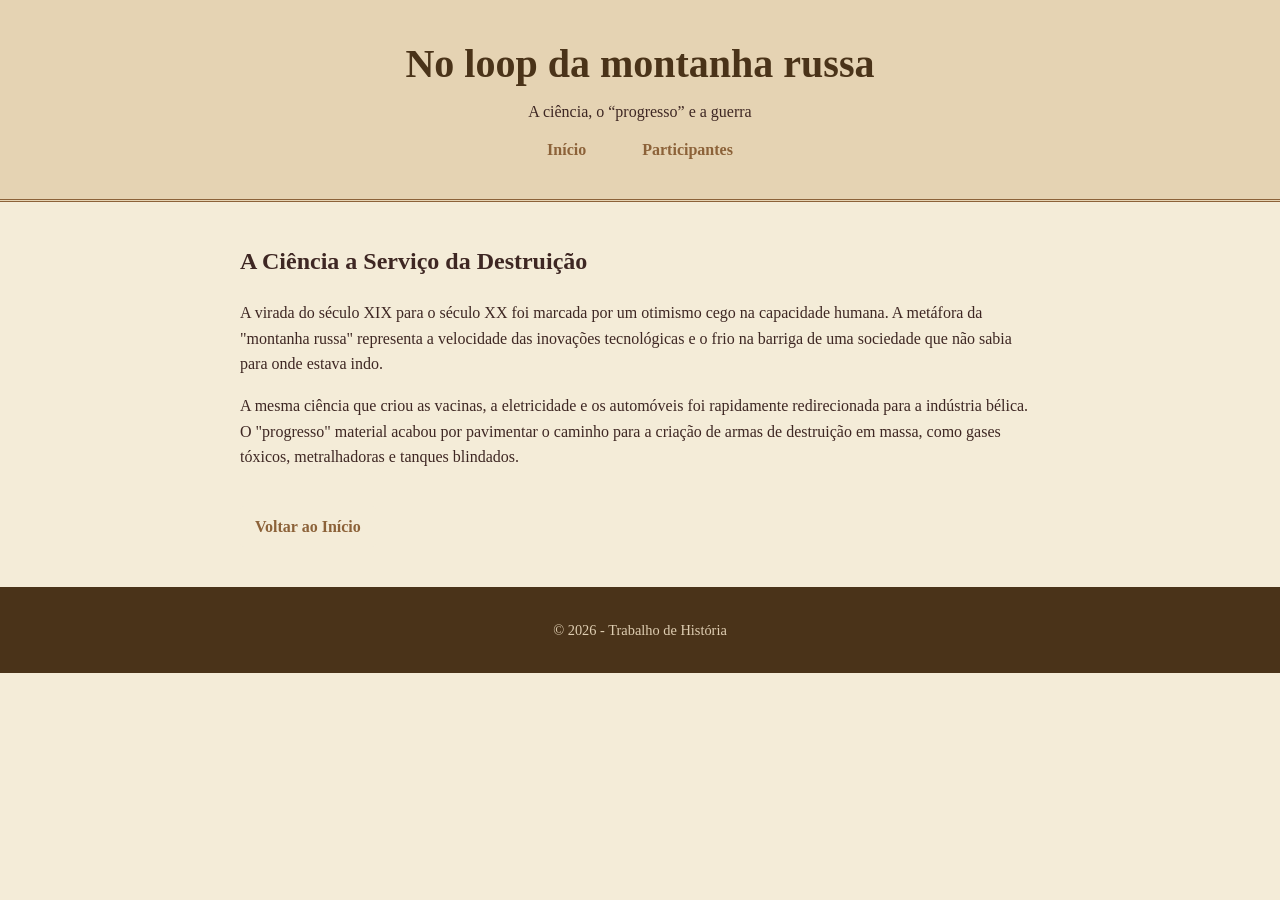
==== aula6.html @ 851b8ea5 "commit" ====
<!DOCTYPE html>
<html lang="pt-BR">
<head>
    <meta charset="UTF-8">
        <meta name="viewport" content="width=device-width, initial-scale=1.0">
            <title>Aula 6 - A Ciência e a Guerra</title>
                <link rel="stylesheet" href="style.css">
                </head>
                <body>

                    <header>
                            <h1>No loop da montanha russa</h1>
                                    <p>A ciência, o “progresso” e a guerra</p>
                                            <nav>
                                                        <a href="index.html">Início</a>
                                                                    <a href="participantes.html">Participantes</a>
                                                                            </nav>
                                                                                </header>

                                                                                    <main style="max-width: 800px; margin: 40px auto; padding: 0 20px; line-height: 1.6;">
                                                                                            <h2>A Ciência a Serviço da Destruição</h2>
                                                                                                    <p>A virada do século XIX para o século XX foi marcada por um otimismo cego na capacidade humana. A metáfora da "montanha russa" representa a velocidade das inovações tecnológicas e o frio na barriga de uma sociedade que não sabia para onde estava indo.</p>
                                                                                                            <p>A mesma ciência que criou as vacinas, a eletricidade e os automóveis foi rapidamente redirecionada para a indústria bélica. O "progresso" material acabou por pavimentar o caminho para a criação de armas de destruição em massa, como gases tóxicos, metralhadoras e tanques blindados.</p>
                                                                                                                    
                                                                                                                            <a href="index.html" class="btn" style="margin-top: 20px;">Voltar ao Início</a>
                                                                                                                                </main>

                                                                                                                                    <footer>
                                                                                                                                            <p>&copy; 2026 - Trabalho de História</p>
                                                                                                                                                </footer>

                                                                                                                                                </body>
                                                                                                                                                </html>
---- style.css ----
/* Configurações Gerais - Estilo Envelhecido/Sepia */
body {
    margin: 0;
        padding: 0;
            font-family: 'Georgia', serif; /* Fonte serifada lembra livros/jornais antigos */
                background-color: #f4ecd8; /* Cor de papel antigo */
                    color: #3e2723; /* Marrom escuro para o texto */
                    }

                    header {
                        text-align: center;
                            padding: 40px 20px;
                                background-color: #e5d3b3;
                                    border-bottom: 3px double #8c6239;
                                    }

                                    header h1 {
                                        margin: 0 0 10px 0;
                                            font-size: 2.5rem;
                                                color: #4a3319;
                                                }

                                                nav {
                                                    margin-top: 20px;
                                                    }

                                                    nav a {
                                                        text-decoration: none;
                                                            color: #8c6239;
                                                                font-weight: bold;
                                                                    margin: 0 15px;
                                                                        padding: 5px 10px;
                                                                            border: 1px solid transparent;
                                                                                transition: 0.3s;
                                                                                }

                                                                                nav a:hover, nav a.active {
                                                                                    border-bottom: 2px solid #4a3319;
                                                                                        color: #4a3319;
                                                                                        }

                                                                                        /* Grid de Layout dos Cards */
                                                                                        .container {
                                                                                            display: flex;
                                                                                                flex-wrap: wrap;
                                                                                                    justify-content: center;
                                                                                                        gap: 30px;
                                                                                                            padding: 50px 20px;
                                                                                                                max-width: 1200px;
                                                                                                                    margin: 0 auto;
                                                                                                                    }

                                                                                                                    /* EFEITO FLIP CARD (Girar o Card) */
                                                                                                                    .flip-card {
                                                                                                                        background-color: transparent;
                                                                                                                            width: 280px;
                                                                                                                                height: 350px;
                                                                                                                                    perspective: 1000px; /* Cria o efeito 3D de profundidade */
                                                                                                                                    }

                                                                                                                                    .flip-card-inner {
                                                                                                                                        position: relative;
                                                                                                                                            width: 100%;
                                                                                                                                                height: 100%;
                                                                                                                                                    text-align: center;
                                                                                                                                                        transition: transform 0.6s;
                                                                                                                                                            transform-style: preserve-3d;
                                                                                                                                                                box-shadow: 0 4px 8px rgba(0,0,0,0.2);
                                                                                                                                                                    border: 1px solid #d1b894;
                                                                                                                                                                        border-radius: 8px;
                                                                                                                                                                        }

                                                                                                                                                                        /* Quando passa o mouse, o card gira 180 graus */
                                                                                                                                                                        .flip-card:hover .flip-card-inner {
                                                                                                                                                                            transform: rotateY(180deg);
                                                                                                                                                                            }

                                                                                                                                                                            .flip-card-front, .flip-card-back {
                                                                                                                                                                                position: absolute;
                                                                                                                                                                                    width: 100%;
                                                                                                                                                                                        height: 100%;
                                                                                                                                                                                            -webkit-backface-visibility: hidden; /* Esconde a parte de trás enquanto gira */
                                                                                                                                                                                                backface-visibility: hidden;
                                                                                                                                                                                                    display: flex;
                                                                                                                                                                                                        flex-direction: column;
                                                                                                                                                                                                            justify-content: center;
                                                                                                                                                                                                                align-items: center;
                                                                                                                                                                                                                    padding: 20px;
                                                                                                                                                                                                                        box-sizing: border-box;
                                                                                                                                                                                                                            border-radius: 8px;
                                                                                                                                                                                                                            }

                                                                                                                                                                                                                            /* Frente do Card */
                                                                                                                                                                                                                            .flip-card-front {
                                                                                                                                                                                                                                background-color: #dfceb2;
                                                                                                                                                                                                                                    color: #4a3319;
                                                                                                                                                                                                                                    }

                                                                                                                                                                                                                                    .flip-card-front h2 {
                                                                                                                                                                                                                                        font-size: 1.5rem;
                                                                                                                                                                                                                                            border-bottom: 2px solid #8c6239;
                                                                                                                                                                                                                                                padding-bottom: 5px;
                                                                                                                                                                                                                                                    margin-bottom: 15px;
                                                                                                                                                                                                                                                    }

                                                                                                                                                                                                                                                    /* Verso do Card */
                                                                                                                                                                                                                                                    .flip-card-back {
                                                                                                                                                                                                                                                        background-color: #8c6239;
                                                                                                                                                                                                                                                            color: #f4ecd8;
                                                                                                                                                                                                                                                                transform: rotateY(180deg); /* Já começa invertido */
                                                                                                                                                                                                                                                                }

                                                                                                                                                                                                                                                                .flip-card-back p {
                                                                                                                                                                                                                                                                    font-size: 0.95rem;
                                                                                                                                                                                                                                                                        line-height: 1.4;
                                                                                                                                                                                                                                                                            margin-bottom: 20px;
                                                                                                                                                                                                                                                                            }

                                                                                                                                                                                                                                                                            /* Botão dentro do card */
                                                                                                                                                                                                                                                                            .btn {
                                                                                                                                                                                                                                                                                display: inline-block;
                                                                                                                                                                                                                                                                                    padding: 8px 15px;
                                                                                                                                                                                                                                                                                        background-color: #f4ecd8;
                                                                                                                                                                                                                                                                                            color: #8c6239;
                                                                                                                                                                                                                                                                                                text-decoration: none;
                                                                                                                                                                                                                                                                                                    font-weight: bold;
                                                                                                                                                                                                                                                                                                        border-radius: 4px;
                                                                                                                                                                                                                                                                                                            transition: 0.3s;
                                                                                                                                                                                                                                                                                                            }

                                                                                                                                                                                                                                                                                                            .btn:hover {
                                                                                                                                                                                                                                                                                                                background-color: #4a3319;
                                                                                                                                                                                                                                                                                                                    color: #f4ecd8;
                                                                                                                                                                                                                                                                                                                    }

                                                                                                                                                                                                                                                                                                                    footer {
                                                                                                                                                                                                                                                                                                                        text-align: center;
                                                                                                                                                                                                                                                                                                                            padding: 20px;
                                                                                                                                                                                                                                                                                                                                background-color: #4a3319;
                                                                                                                                                                                                                                                                                                                                    color: #dfceb2;
                                                                                                                                                                                                                                                                                                                                        font-size: 0.9rem;
                                                                                                                                                                                                                                                                                                                                        }
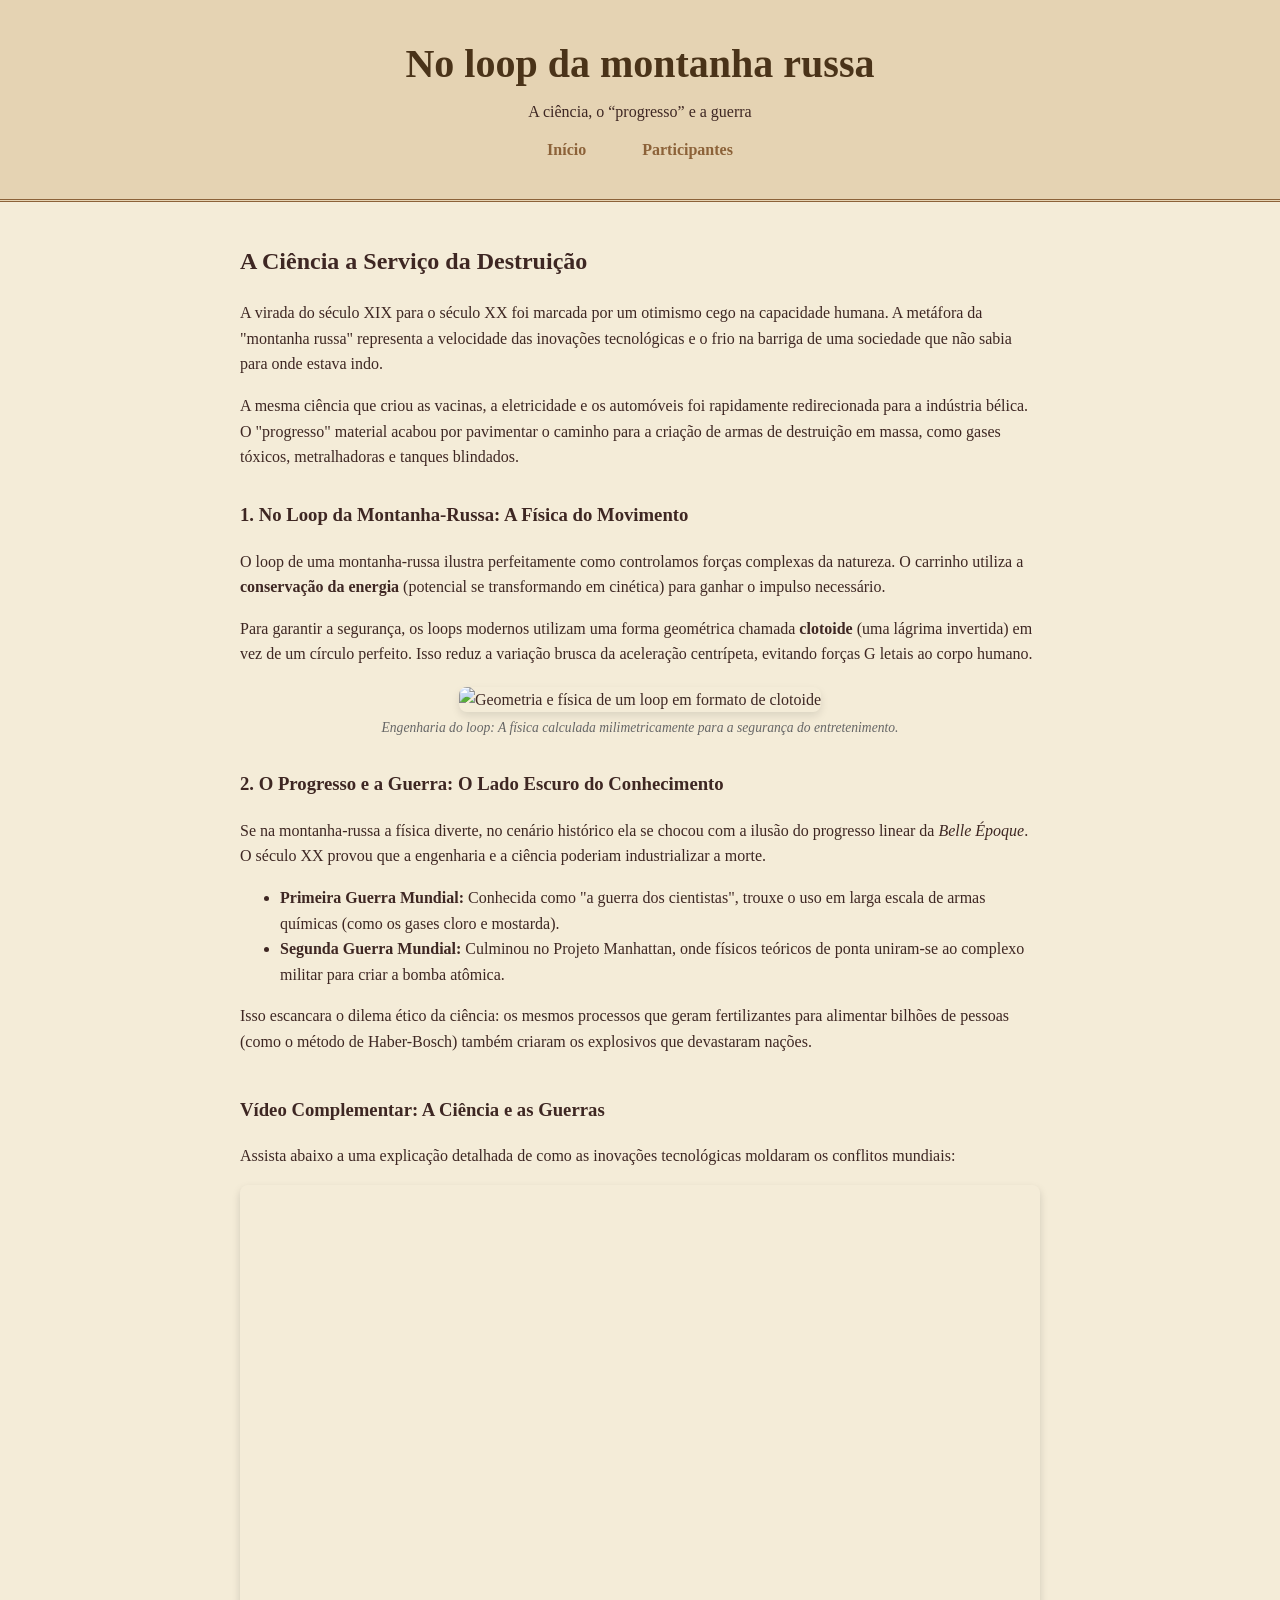
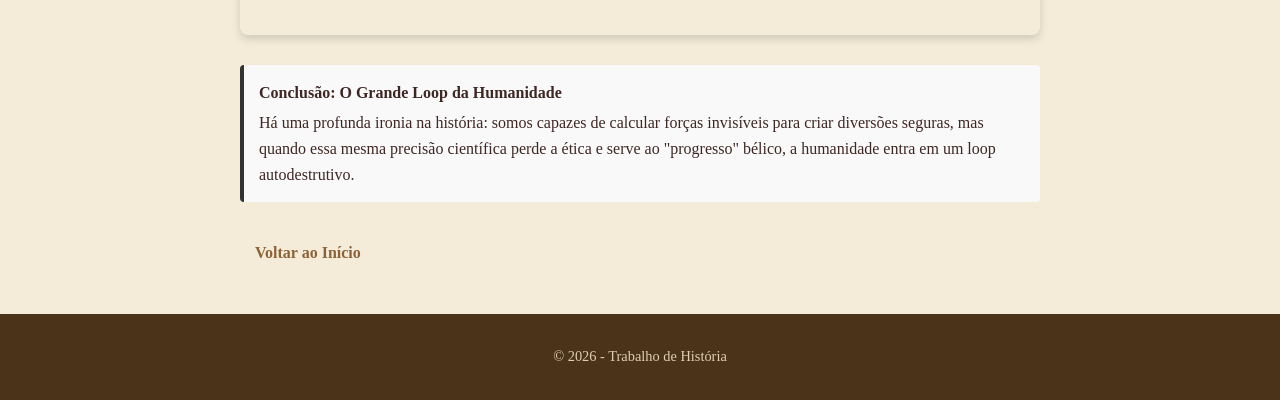
==== commit c962491b: "commit" ====
--- a/aula6.html
+++ b/aula6.html
@@ -2,33 +2,76 @@
 <html lang="pt-BR">
 <head>
     <meta charset="UTF-8">
-        <meta name="viewport" content="width=device-width, initial-scale=1.0">
-            <title>Aula 6 - A Ciência e a Guerra</title>
-                <link rel="stylesheet" href="style.css">
-                </head>
-                <body>
+    <meta name="viewport" content="width=device-width, initial-scale=1.0">
+    <title>Aula 6 - A Ciência e a Guerra</title>
+    <link rel="stylesheet" href="style.css">
+</head>
+<body>
 
-                    <header>
-                            <h1>No loop da montanha russa</h1>
-                                    <p>A ciência, o “progresso” e a guerra</p>
-                                            <nav>
-                                                        <a href="index.html">Início</a>
-                                                                    <a href="participantes.html">Participantes</a>
-                                                                            </nav>
-                                                                                </header>
+    <header>
+        <h1>No loop da montanha russa</h1>
+        <p>A ciência, o “progresso” e a guerra</p>
+        <nav>
+            <a href="index.html">Início</a>
+            <a href="participantes.html">Participantes</a>
+        </nav>
+    </header>
 
-                                                                                    <main style="max-width: 800px; margin: 40px auto; padding: 0 20px; line-height: 1.6;">
-                                                                                            <h2>A Ciência a Serviço da Destruição</h2>
-                                                                                                    <p>A virada do século XIX para o século XX foi marcada por um otimismo cego na capacidade humana. A metáfora da "montanha russa" representa a velocidade das inovações tecnológicas e o frio na barriga de uma sociedade que não sabia para onde estava indo.</p>
-                                                                                                            <p>A mesma ciência que criou as vacinas, a eletricidade e os automóveis foi rapidamente redirecionada para a indústria bélica. O "progresso" material acabou por pavimentar o caminho para a criação de armas de destruição em massa, como gases tóxicos, metralhadoras e tanques blindados.</p>
-                                                                                                                    
-                                                                                                                            <a href="index.html" class="btn" style="margin-top: 20px;">Voltar ao Início</a>
-                                                                                                                                </main>
+    <main style="max-width: 800px; margin: 40px auto; padding: 0 20px; line-height: 1.6;">
+        
+        <section>
+            <h2>A Ciência a Serviço da Destruição</h2>
+            <p>A virada do século XIX para o século XX foi marcada por um otimismo cego na capacidade humana. A metáfora da "montanha russa" representa a velocidade das inovações tecnológicas e o frio na barriga de uma sociedade que não sabia para onde estava indo.</p>
+            <p>A mesma ciência que criou as vacinas, a eletricidade e os automóveis foi rapidamente redirecionada para a indústria bélica. O "progresso" material acabou por pavimentar o caminho para a criação de armas de destruição em massa, como gases tóxicos, metralhadoras e tanques blindados.</p>
+        </section>
 
-                                                                                                                                    <footer>
-                                                                                                                                            <p>&copy; 2026 - Trabalho de História</p>
-                                                                                                                                                </footer>
+        <section style="margin-top: 30px;">
+            <h3>1. No Loop da Montanha-Russa: A Física do Movimento</h3>
+            <p>O loop de uma montanha-russa ilustra perfeitamente como controlamos forças complexas da natureza. O carrinho utiliza a <strong>conservação da energia</strong> (potencial se transformando em cinética) para ganhar o impulso necessário.</p>
+            <p>Para garantir a segurança, os loops modernos utilizam uma forma geométrica chamada <strong>clotoide</strong> (uma lágrima invertida) em vez de um círculo perfeito. Isso reduz a variação brusca da aceleração centrípeta, evitando forças G letais ao corpo humano.</p>
+            
+            <div style="text-align: center; margin: 20px 0;">
+                <img src="http://googleusercontent.com/image_collection/image_retrieval/16295651023801755189" alt="Geometria e física de um loop em formato de clotoide" style="max-width: 100%; height: auto; border-radius: 8px; box-shadow: 0 4px 8px rgba(0,0,0,0.1);">
+                <p style="font-size: 0.85em; color: #666; font-style: italic; margin-top: 5px;">Engenharia do loop: A física calculada milimetricamente para a segurança do entretenimento.</p>
+            </div>
+        </section>
 
-                                                                                                                                                </body>
-                                                                                                                                                </html>
-                                                                                                                                                +        <section style="margin-top: 30px;">
+            <h3>2. O Progresso e a Guerra: O Lado Escuro do Conhecimento</h3>
+            <p>Se na montanha-russa a física diverte, no cenário histórico ela se chocou com a ilusão do progresso linear da <em>Belle Époque</em>. O século XX provou que a engenharia e a ciência poderiam industrializar a morte.</p>
+            <ul>
+                <li><strong>Primeira Guerra Mundial:</strong> Conhecida como "a guerra dos cientistas", trouxe o uso em larga escala de armas químicas (como os gases cloro e mostarda).</li>
+                <li><strong>Segunda Guerra Mundial:</strong> Culminou no Projeto Manhattan, onde físicos teóricos de ponta uniram-se ao complexo militar para criar a bomba atômica.</li>
+            </ul>
+            <p>Isso escancara o dilema ético da ciência: os mesmos processos que geram fertilizantes para alimentar bilhões de pessoas (como o método de Haber-Bosch) também criaram os explosivos que devastaram nações.</p>
+        </section>
+
+        <section style="margin-top: 40px;">
+            <h3>Vídeo Complementar: A Ciência e as Guerras</h3>
+            <p>Assista abaixo a uma explicação detalhada de como as inovações tecnológicas moldaram os conflitos mundiais:</p>
+            <div style="position: relative; padding-bottom: 56.25%; height: 0; overflow: hidden; max-width: 100%; border-radius: 8px; box-shadow: 0 4px 8px rgba(0,0,0,0.15);">
+                <iframe style="position: absolute; top: 0; left: 0; width: 100%; height: 100%; border: 0;" 
+                        src="https://www.youtube.com/embed/pC8_L9L23lA" 
+                        title="A Ciência e a Primeira Guerra Mundial" 
+                        allow="accelerometer; autoplay; clipboard-write; encrypted-media; gyroscope; picture-in-picture" 
+                        allowfullscreen>
+                </iframe>
+            </div>
+        </section>
+
+        <section style="margin-top: 30px; background-color: #f9f9f9; padding: 15px; border-left: 4px solid #333; border-radius: 4px;">
+            <strong>Conclusão: O Grande Loop da Humanidade</strong>
+            <p style="margin: 5px 0 0 0;">Há uma profunda ironia na história: somos capazes de calcular forças invisíveis para criar diversões seguras, mas quando essa mesma precisão científica perde a ética e serve ao "progresso" bélico, a humanidade entra em um loop autodestrutivo.</p>
+        </section>
+        
+        <div style="margin-top: 30px;">
+            <a href="index.html" class="btn">Voltar ao Início</a>
+        </div>
+    </main>
+
+    <footer>
+        <p>&copy; 2026 - Trabalho de História</p>
+    </footer>
+
+</body>
+</html>
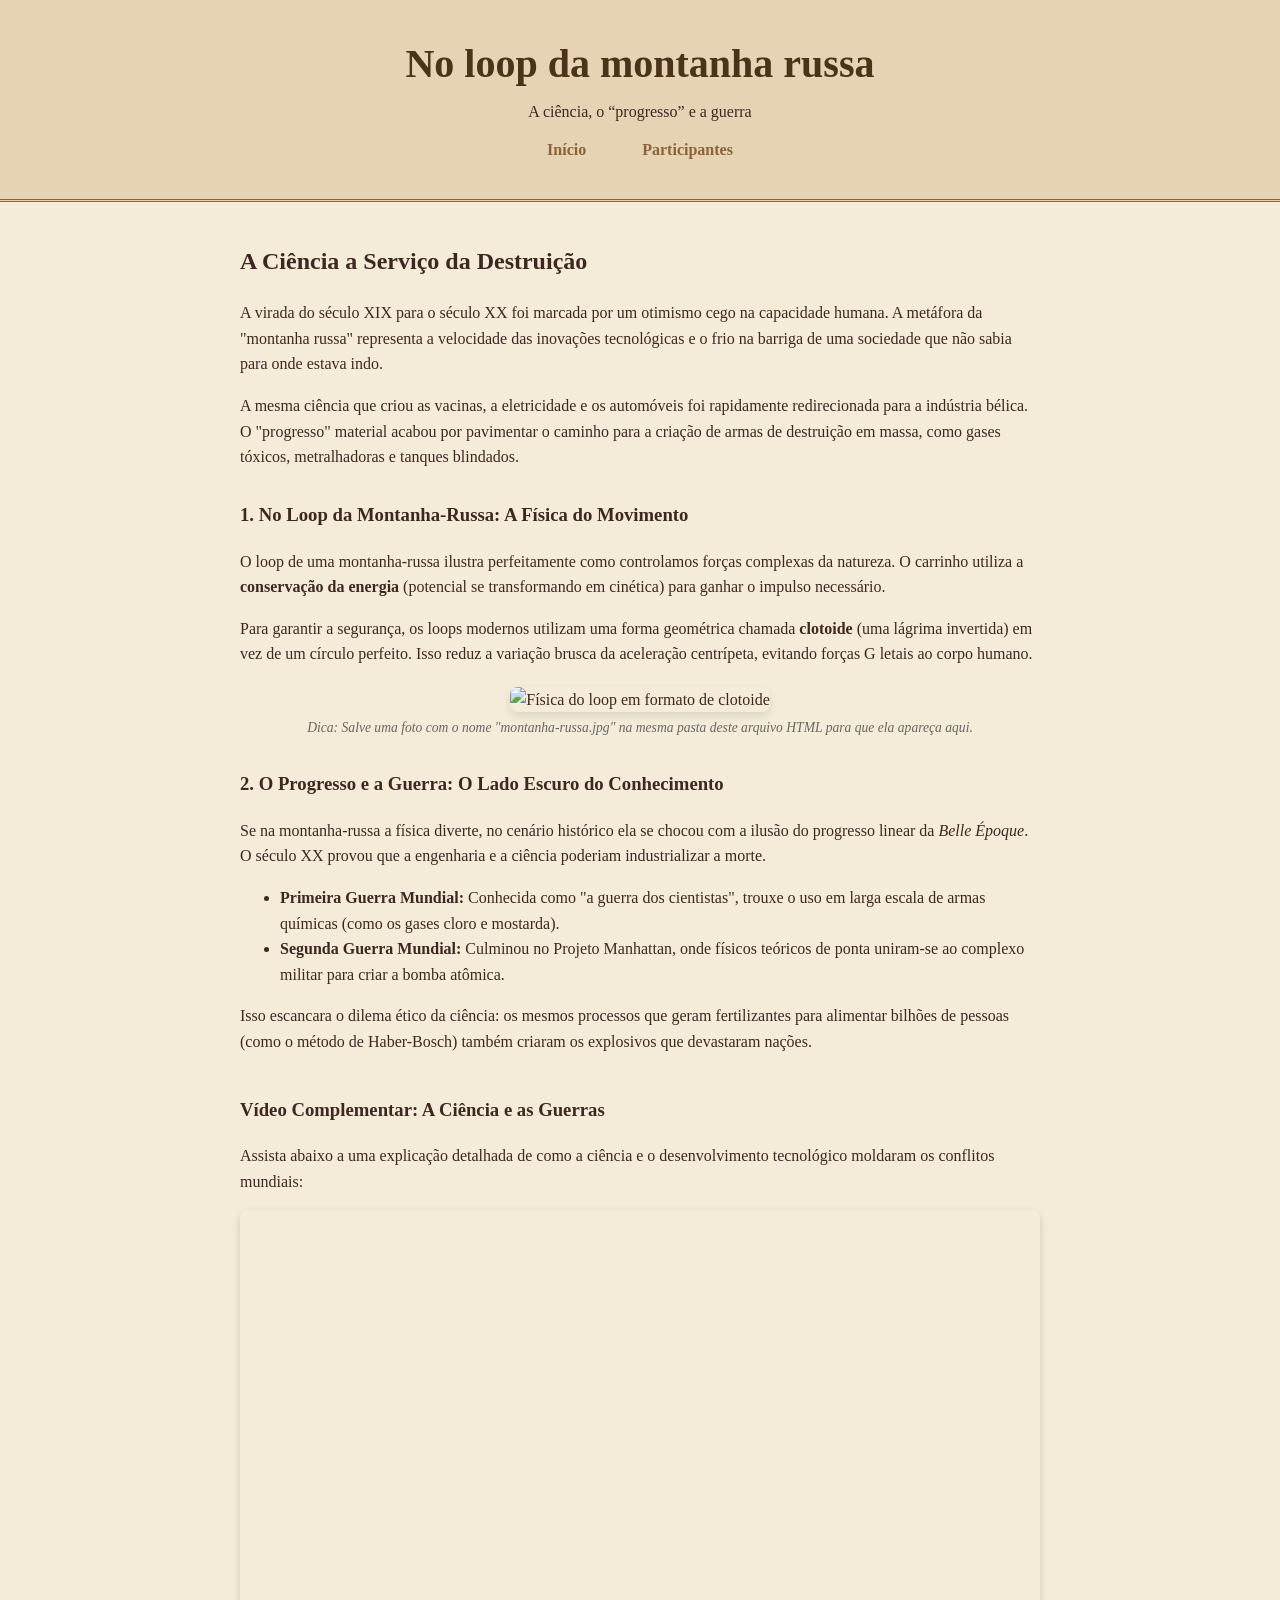
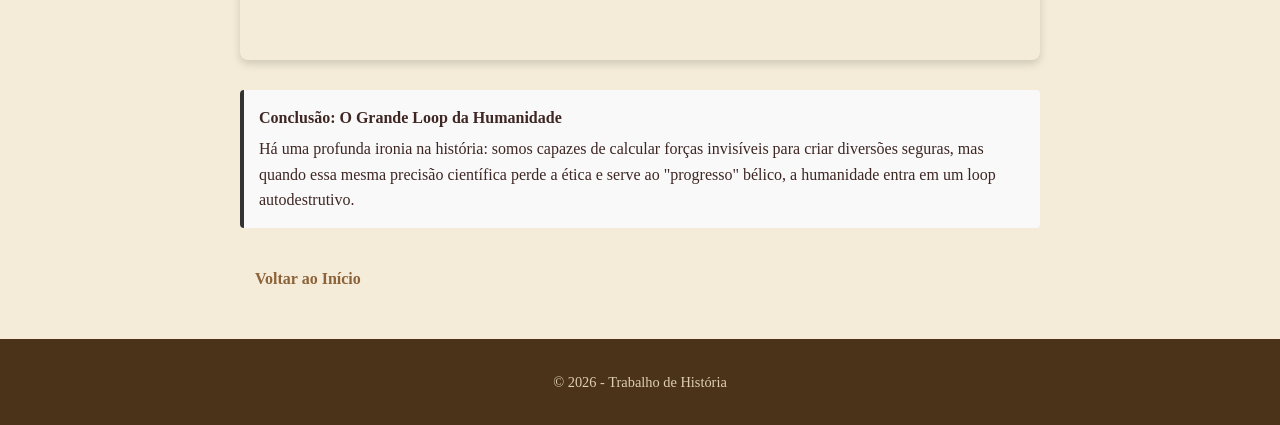
==== commit 5cdcd802: "commit" ====
--- a/aula6.html
+++ b/aula6.html
@@ -25,17 +25,20 @@
             <p>A mesma ciência que criou as vacinas, a eletricidade e os automóveis foi rapidamente redirecionada para a indústria bélica. O "progresso" material acabou por pavimentar o caminho para a criação de armas de destruição em massa, como gases tóxicos, metralhadoras e tanques blindados.</p>
         </section>
 
+        <!-- Seção: A Física do Movimento (O Loop) -->
         <section style="margin-top: 30px;">
             <h3>1. No Loop da Montanha-Russa: A Física do Movimento</h3>
             <p>O loop de uma montanha-russa ilustra perfeitamente como controlamos forças complexas da natureza. O carrinho utiliza a <strong>conservação da energia</strong> (potencial se transformando em cinética) para ganhar o impulso necessário.</p>
             <p>Para garantir a segurança, os loops modernos utilizam uma forma geométrica chamada <strong>clotoide</strong> (uma lágrima invertida) em vez de um círculo perfeito. Isso reduz a variação brusca da aceleração centrípeta, evitando forças G letais ao corpo humano.</p>
             
+            <!-- Imagem Ilustrativa Local -->
             <div style="text-align: center; margin: 20px 0;">
-                <img src="http://googleusercontent.com/image_collection/image_retrieval/16295651023801755189" alt="Geometria e física de um loop em formato de clotoide" style="max-width: 100%; height: auto; border-radius: 8px; box-shadow: 0 4px 8px rgba(0,0,0,0.1);">
-                <p style="font-size: 0.85em; color: #666; font-style: italic; margin-top: 5px;">Engenharia do loop: A física calculada milimetricamente para a segurança do entretenimento.</p>
+                <img src="montanha-russa.jpg" alt="Física do loop em formato de clotoide" style="max-width: 100%; height: auto; border-radius: 8px; box-shadow: 0 4px 8px rgba(0,0,0,0.1);">
+                <p style="font-size: 0.85em; color: #666; font-style: italic; margin-top: 5px;">Dica: Salve uma foto com o nome "montanha-russa.jpg" na mesma pasta deste arquivo HTML para que ela apareça aqui.</p>
             </div>
         </section>
 
+        <!-- Seção: O Lado Escuro do Conhecimento -->
         <section style="margin-top: 30px;">
             <h3>2. O Progresso e a Guerra: O Lado Escuro do Conhecimento</h3>
             <p>Se na montanha-russa a física diverte, no cenário histórico ela se chocou com a ilusão do progresso linear da <em>Belle Époque</em>. O século XX provou que a engenharia e a ciência poderiam industrializar a morte.</p>
@@ -46,19 +49,22 @@
             <p>Isso escancara o dilema ético da ciência: os mesmos processos que geram fertilizantes para alimentar bilhões de pessoas (como o método de Haber-Bosch) também criaram os explosivos que devastaram nações.</p>
         </section>
 
+        <!-- Seção: Vídeo Explicativo do YouTube (Link Corrigido e Ativo) -->
         <section style="margin-top: 40px;">
             <h3>Vídeo Complementar: A Ciência e as Guerras</h3>
-            <p>Assista abaixo a uma explicação detalhada de como as inovações tecnológicas moldaram os conflitos mundiais:</p>
+            <p>Assista abaixo a uma explicação detalhada de como a ciência e o desenvolvimento tecnológico moldaram os conflitos mundiais:</p>
             <div style="position: relative; padding-bottom: 56.25%; height: 0; overflow: hidden; max-width: 100%; border-radius: 8px; box-shadow: 0 4px 8px rgba(0,0,0,0.15);">
+                <!-- Usando o vídeo "A Ciência da Guerra" do Nerdologia -->
                 <iframe style="position: absolute; top: 0; left: 0; width: 100%; height: 100%; border: 0;" 
-                        src="https://www.youtube.com/embed/pC8_L9L23lA" 
-                        title="A Ciência e a Primeira Guerra Mundial" 
+                        src="https://www.youtube.com/embed/n4PZ72_IqH8" 
+                        title="Nerdologia - A Ciência da Guerra" 
                         allow="accelerometer; autoplay; clipboard-write; encrypted-media; gyroscope; picture-in-picture" 
                         allowfullscreen>
                 </iframe>
             </div>
         </section>
 
+        <!-- Conclusão -->
         <section style="margin-top: 30px; background-color: #f9f9f9; padding: 15px; border-left: 4px solid #333; border-radius: 4px;">
             <strong>Conclusão: O Grande Loop da Humanidade</strong>
             <p style="margin: 5px 0 0 0;">Há uma profunda ironia na história: somos capazes de calcular forças invisíveis para criar diversões seguras, mas quando essa mesma precisão científica perde a ética e serve ao "progresso" bélico, a humanidade entra em um loop autodestrutivo.</p>
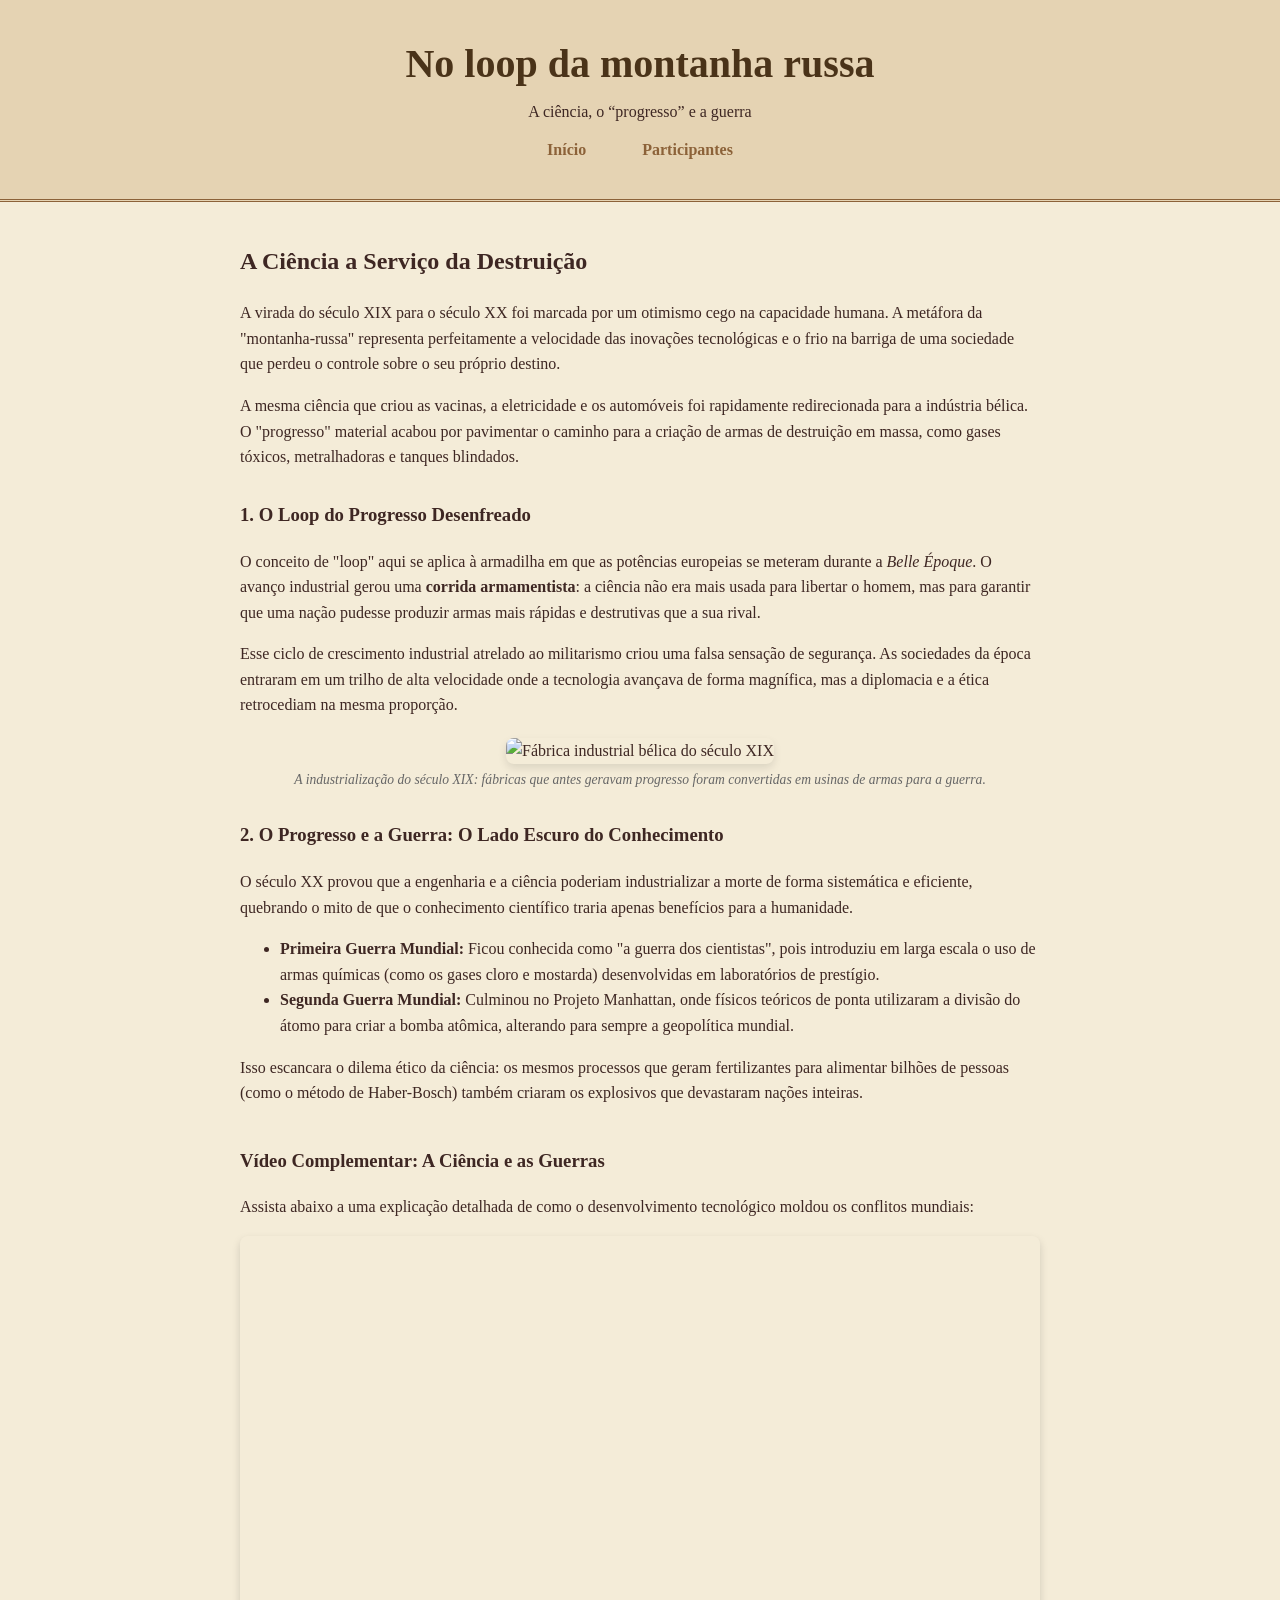
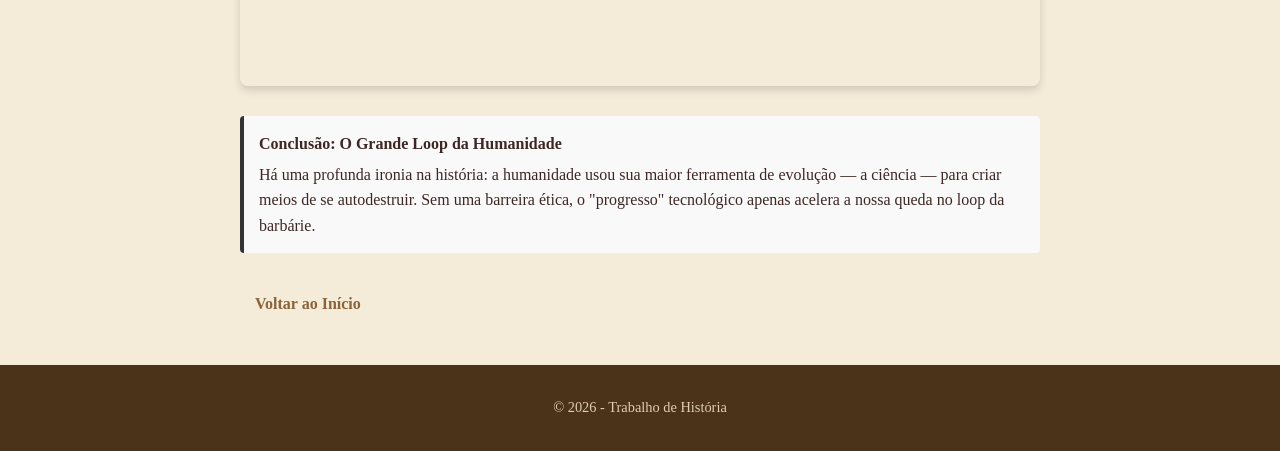
==== commit e9a3f489: "comit" ====
--- a/aula6.html
+++ b/aula6.html
@@ -21,40 +21,39 @@
         
         <section>
             <h2>A Ciência a Serviço da Destruição</h2>
-            <p>A virada do século XIX para o século XX foi marcada por um otimismo cego na capacidade humana. A metáfora da "montanha russa" representa a velocidade das inovações tecnológicas e o frio na barriga de uma sociedade que não sabia para onde estava indo.</p>
+            <p>A virada do século XIX para o século XX foi marcada por um otimismo cego na capacidade humana. A metáfora da "montanha-russa" representa perfeitamente a velocidade das inovações tecnológicas e o frio na barriga de uma sociedade que perdeu o controle sobre o seu próprio destino.</p>
             <p>A mesma ciência que criou as vacinas, a eletricidade e os automóveis foi rapidamente redirecionada para a indústria bélica. O "progresso" material acabou por pavimentar o caminho para a criação de armas de destruição em massa, como gases tóxicos, metralhadoras e tanques blindados.</p>
         </section>
 
-        <!-- Seção: A Física do Movimento (O Loop) -->
+        <!-- Seção Corrigida: Foco Histórico no "Loop" do Progresso -->
         <section style="margin-top: 30px;">
-            <h3>1. No Loop da Montanha-Russa: A Física do Movimento</h3>
-            <p>O loop de uma montanha-russa ilustra perfeitamente como controlamos forças complexas da natureza. O carrinho utiliza a <strong>conservação da energia</strong> (potencial se transformando em cinética) para ganhar o impulso necessário.</p>
-            <p>Para garantir a segurança, os loops modernos utilizam uma forma geométrica chamada <strong>clotoide</strong> (uma lágrima invertida) em vez de um círculo perfeito. Isso reduz a variação brusca da aceleração centrípeta, evitando forças G letais ao corpo humano.</p>
+            <h3>1. O Loop do Progresso Desenfreado</h3>
+            <p>O conceito de "loop" aqui se aplica à armadilha em que as potências europeias se meteram durante a <em>Belle Époque</em>. O avanço industrial gerou uma <strong>corrida armamentista</strong>: a ciência não era mais usada para libertar o homem, mas para garantir que uma nação pudesse produzir armas mais rápidas e destrutivas que a sua rival.</p>
+            <p>Esse ciclo de crescimento industrial atrelado ao militarismo criou uma falsa sensação de segurança. As sociedades da época entraram em um trilho de alta velocidade onde a tecnologia avançava de forma magnífica, mas a diplomacia e a ética retrocediam na mesma proporção.</p>
             
-            <!-- Imagem Ilustrativa Local -->
+            <!-- Imagem Histórica Adequada ao Tema -->
             <div style="text-align: center; margin: 20px 0;">
-                <img src="montanha-russa.jpg" alt="Física do loop em formato de clotoide" style="max-width: 100%; height: auto; border-radius: 8px; box-shadow: 0 4px 8px rgba(0,0,0,0.1);">
-                <p style="font-size: 0.85em; color: #666; font-style: italic; margin-top: 5px;">Dica: Salve uma foto com o nome "montanha-russa.jpg" na mesma pasta deste arquivo HTML para que ela apareça aqui.</p>
+                <img src="https://upload.wikimedia.org/wikipedia/commons/e/e4/Krupp_Gussstahlfabrik_1864.jpg" alt="Fábrica industrial bélica do século XIX" style="max-width: 100%; height: auto; border-radius: 8px; box-shadow: 0 4px 8px rgba(0,0,0,0.1);">
+                <p style="font-size: 0.85em; color: #666; font-style: italic; margin-top: 5px;">A industrialização do século XIX: fábricas que antes geravam progresso foram convertidas em usinas de armas para a guerra.</p>
             </div>
         </section>
 
         <!-- Seção: O Lado Escuro do Conhecimento -->
         <section style="margin-top: 30px;">
             <h3>2. O Progresso e a Guerra: O Lado Escuro do Conhecimento</h3>
-            <p>Se na montanha-russa a física diverte, no cenário histórico ela se chocou com a ilusão do progresso linear da <em>Belle Époque</em>. O século XX provou que a engenharia e a ciência poderiam industrializar a morte.</p>
+            <p>O século XX provou que a engenharia e a ciência poderiam industrializar a morte de forma sistemática e eficiente, quebrando o mito de que o conhecimento científico traria apenas benefícios para a humanidade.</p>
             <ul>
-                <li><strong>Primeira Guerra Mundial:</strong> Conhecida como "a guerra dos cientistas", trouxe o uso em larga escala de armas químicas (como os gases cloro e mostarda).</li>
-                <li><strong>Segunda Guerra Mundial:</strong> Culminou no Projeto Manhattan, onde físicos teóricos de ponta uniram-se ao complexo militar para criar a bomba atômica.</li>
+                <li><strong>Primeira Guerra Mundial:</strong> Ficou conhecida como "a guerra dos cientistas", pois introduziu em larga escala o uso de armas químicas (como os gases cloro e mostarda) desenvolvidas em laboratórios de prestígio.</li>
+                <li><strong>Segunda Guerra Mundial:</strong> Culminou no Projeto Manhattan, onde físicos teóricos de ponta utilizaram a divisão do átomo para criar a bomba atômica, alterando para sempre a geopolítica mundial.</li>
             </ul>
-            <p>Isso escancara o dilema ético da ciência: os mesmos processos que geram fertilizantes para alimentar bilhões de pessoas (como o método de Haber-Bosch) também criaram os explosivos que devastaram nações.</p>
+            <p>Isso escancara o dilema ético da ciência: os mesmos processos que geram fertilizantes para alimentar bilhões de pessoas (como o método de Haber-Bosch) também criaram os explosivos que devastaram nações inteiras.</p>
         </section>
 
-        <!-- Seção: Vídeo Explicativo do YouTube (Link Corrigido e Ativo) -->
+        <!-- Seção: Vídeo Explicativo do YouTube -->
         <section style="margin-top: 40px;">
             <h3>Vídeo Complementar: A Ciência e as Guerras</h3>
-            <p>Assista abaixo a uma explicação detalhada de como a ciência e o desenvolvimento tecnológico moldaram os conflitos mundiais:</p>
+            <p>Assista abaixo a uma explicação detalhada de como o desenvolvimento tecnológico moldou os conflitos mundiais:</p>
             <div style="position: relative; padding-bottom: 56.25%; height: 0; overflow: hidden; max-width: 100%; border-radius: 8px; box-shadow: 0 4px 8px rgba(0,0,0,0.15);">
-                <!-- Usando o vídeo "A Ciência da Guerra" do Nerdologia -->
                 <iframe style="position: absolute; top: 0; left: 0; width: 100%; height: 100%; border: 0;" 
                         src="https://www.youtube.com/embed/n4PZ72_IqH8" 
                         title="Nerdologia - A Ciência da Guerra" 
@@ -67,7 +66,7 @@
         <!-- Conclusão -->
         <section style="margin-top: 30px; background-color: #f9f9f9; padding: 15px; border-left: 4px solid #333; border-radius: 4px;">
             <strong>Conclusão: O Grande Loop da Humanidade</strong>
-            <p style="margin: 5px 0 0 0;">Há uma profunda ironia na história: somos capazes de calcular forças invisíveis para criar diversões seguras, mas quando essa mesma precisão científica perde a ética e serve ao "progresso" bélico, a humanidade entra em um loop autodestrutivo.</p>
+            <p style="margin: 5px 0 0 0;">Há uma profunda ironia na história: a humanidade usou sua maior ferramenta de evolução — a ciência — para criar meios de se autodestruir. Sem uma barreira ética, o "progresso" tecnológico apenas acelera a nossa queda no loop da barbárie.</p>
         </section>
         
         <div style="margin-top: 30px;">
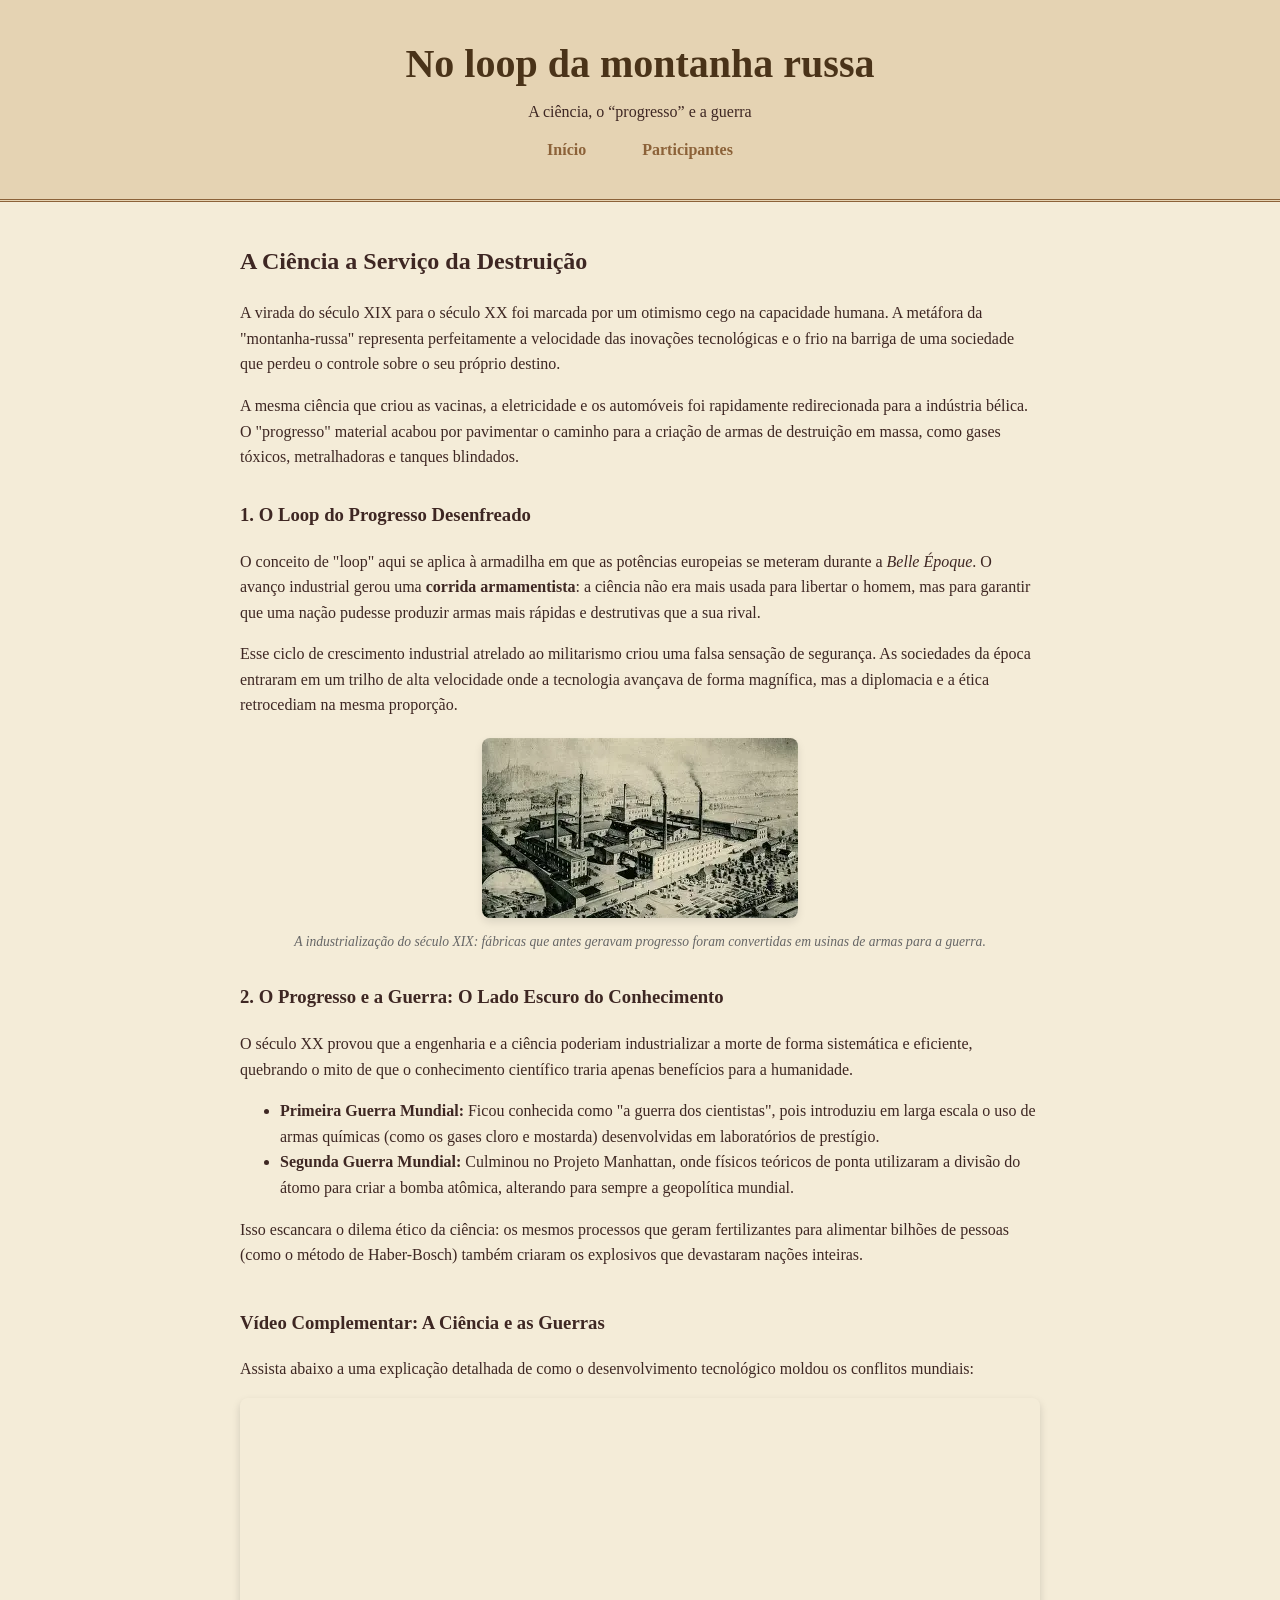
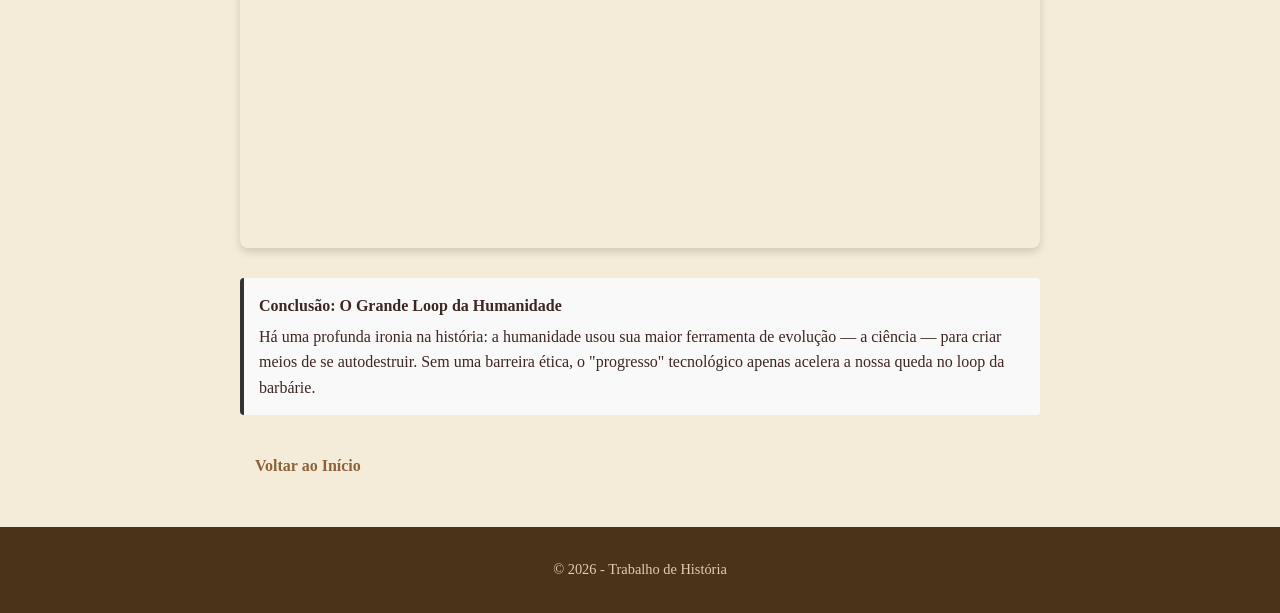
==== commit 4bd54830: "commit" ====
--- a/aula6.html
+++ b/aula6.html
@@ -18,7 +18,7 @@
     </header>
 
     <main style="max-width: 800px; margin: 40px auto; padding: 0 20px; line-height: 1.6;">
-        
+
         <section>
             <h2>A Ciência a Serviço da Destruição</h2>
             <p>A virada do século XIX para o século XX foi marcada por um otimismo cego na capacidade humana. A metáfora da "montanha-russa" representa perfeitamente a velocidade das inovações tecnológicas e o frio na barriga de uma sociedade que perdeu o controle sobre o seu próprio destino.</p>
@@ -30,10 +30,10 @@
             <h3>1. O Loop do Progresso Desenfreado</h3>
             <p>O conceito de "loop" aqui se aplica à armadilha em que as potências europeias se meteram durante a <em>Belle Époque</em>. O avanço industrial gerou uma <strong>corrida armamentista</strong>: a ciência não era mais usada para libertar o homem, mas para garantir que uma nação pudesse produzir armas mais rápidas e destrutivas que a sua rival.</p>
             <p>Esse ciclo de crescimento industrial atrelado ao militarismo criou uma falsa sensação de segurança. As sociedades da época entraram em um trilho de alta velocidade onde a tecnologia avançava de forma magnífica, mas a diplomacia e a ética retrocediam na mesma proporção.</p>
-            
+
             <!-- Imagem Histórica Adequada ao Tema -->
             <div style="text-align: center; margin: 20px 0;">
-                <img src="https://upload.wikimedia.org/wikipedia/commons/e/e4/Krupp_Gussstahlfabrik_1864.jpg" alt="Fábrica industrial bélica do século XIX" style="max-width: 100%; height: auto; border-radius: 8px; box-shadow: 0 4px 8px rgba(0,0,0,0.1);">
+                <img src="aula6.png" alt="Fábrica industrial bélica do século XIX" style="max-width: 100%; height: auto; border-radius: 8px; box-shadow: 0 4px 8px rgba(0,0,0,0.1);">
                 <p style="font-size: 0.85em; color: #666; font-style: italic; margin-top: 5px;">A industrialização do século XIX: fábricas que antes geravam progresso foram convertidas em usinas de armas para a guerra.</p>
             </div>
         </section>
@@ -53,13 +53,8 @@
         <section style="margin-top: 40px;">
             <h3>Vídeo Complementar: A Ciência e as Guerras</h3>
             <p>Assista abaixo a uma explicação detalhada de como o desenvolvimento tecnológico moldou os conflitos mundiais:</p>
-            <div style="position: relative; padding-bottom: 56.25%; height: 0; overflow: hidden; max-width: 100%; border-radius: 8px; box-shadow: 0 4px 8px rgba(0,0,0,0.15);">
-                <iframe style="position: absolute; top: 0; left: 0; width: 100%; height: 100%; border: 0;" 
-                        src="https://www.youtube.com/embed/n4PZ72_IqH8" 
-                        title="Nerdologia - A Ciência da Guerra" 
-                        allow="accelerometer; autoplay; clipboard-write; encrypted-media; gyroscope; picture-in-picture" 
-                        allowfullscreen>
-                </iframe>
+            <div style="position: relative; padding-bottom: 56.25%; height: 0; overflow: hidden; max-width: 100%; width:100%; border-radius: 8px; box-shadow: 0 4px 8px rgba(0,0,0,0.15); text-align: center;">
+                <iframe width="560" height="315" src="https://www.youtube.com/embed/sVUy0hQ9Kxw?si=8W3XzY35rgn5ruhy" title="YouTube video player" frameborder="0" allow="accelerometer; autoplay; clipboard-write; encrypted-media; gyroscope; picture-in-picture; web-share" referrerpolicy="strict-origin-when-cross-origin" allowfullscreen></iframe>
             </div>
         </section>
 
@@ -68,7 +63,7 @@
             <strong>Conclusão: O Grande Loop da Humanidade</strong>
             <p style="margin: 5px 0 0 0;">Há uma profunda ironia na história: a humanidade usou sua maior ferramenta de evolução — a ciência — para criar meios de se autodestruir. Sem uma barreira ética, o "progresso" tecnológico apenas acelera a nossa queda no loop da barbárie.</p>
         </section>
-        
+
         <div style="margin-top: 30px;">
             <a href="index.html" class="btn">Voltar ao Início</a>
         </div>
